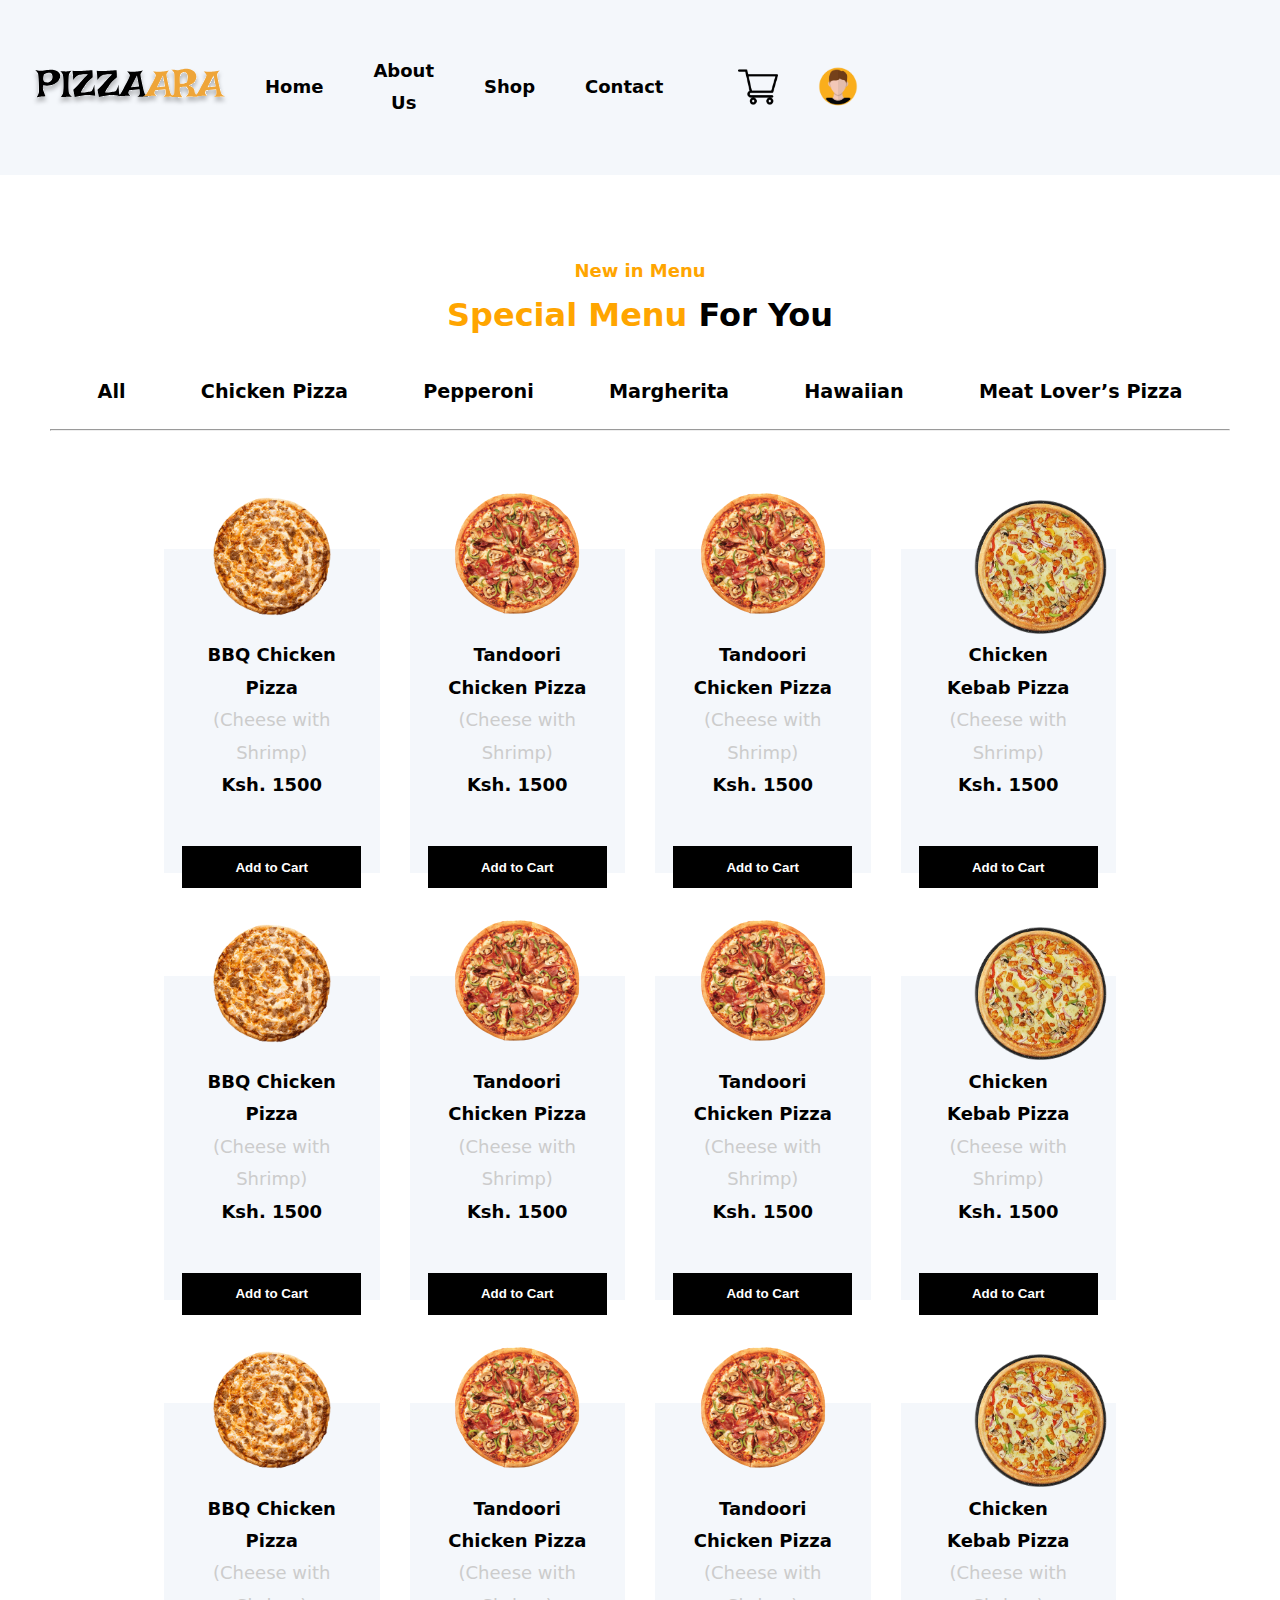
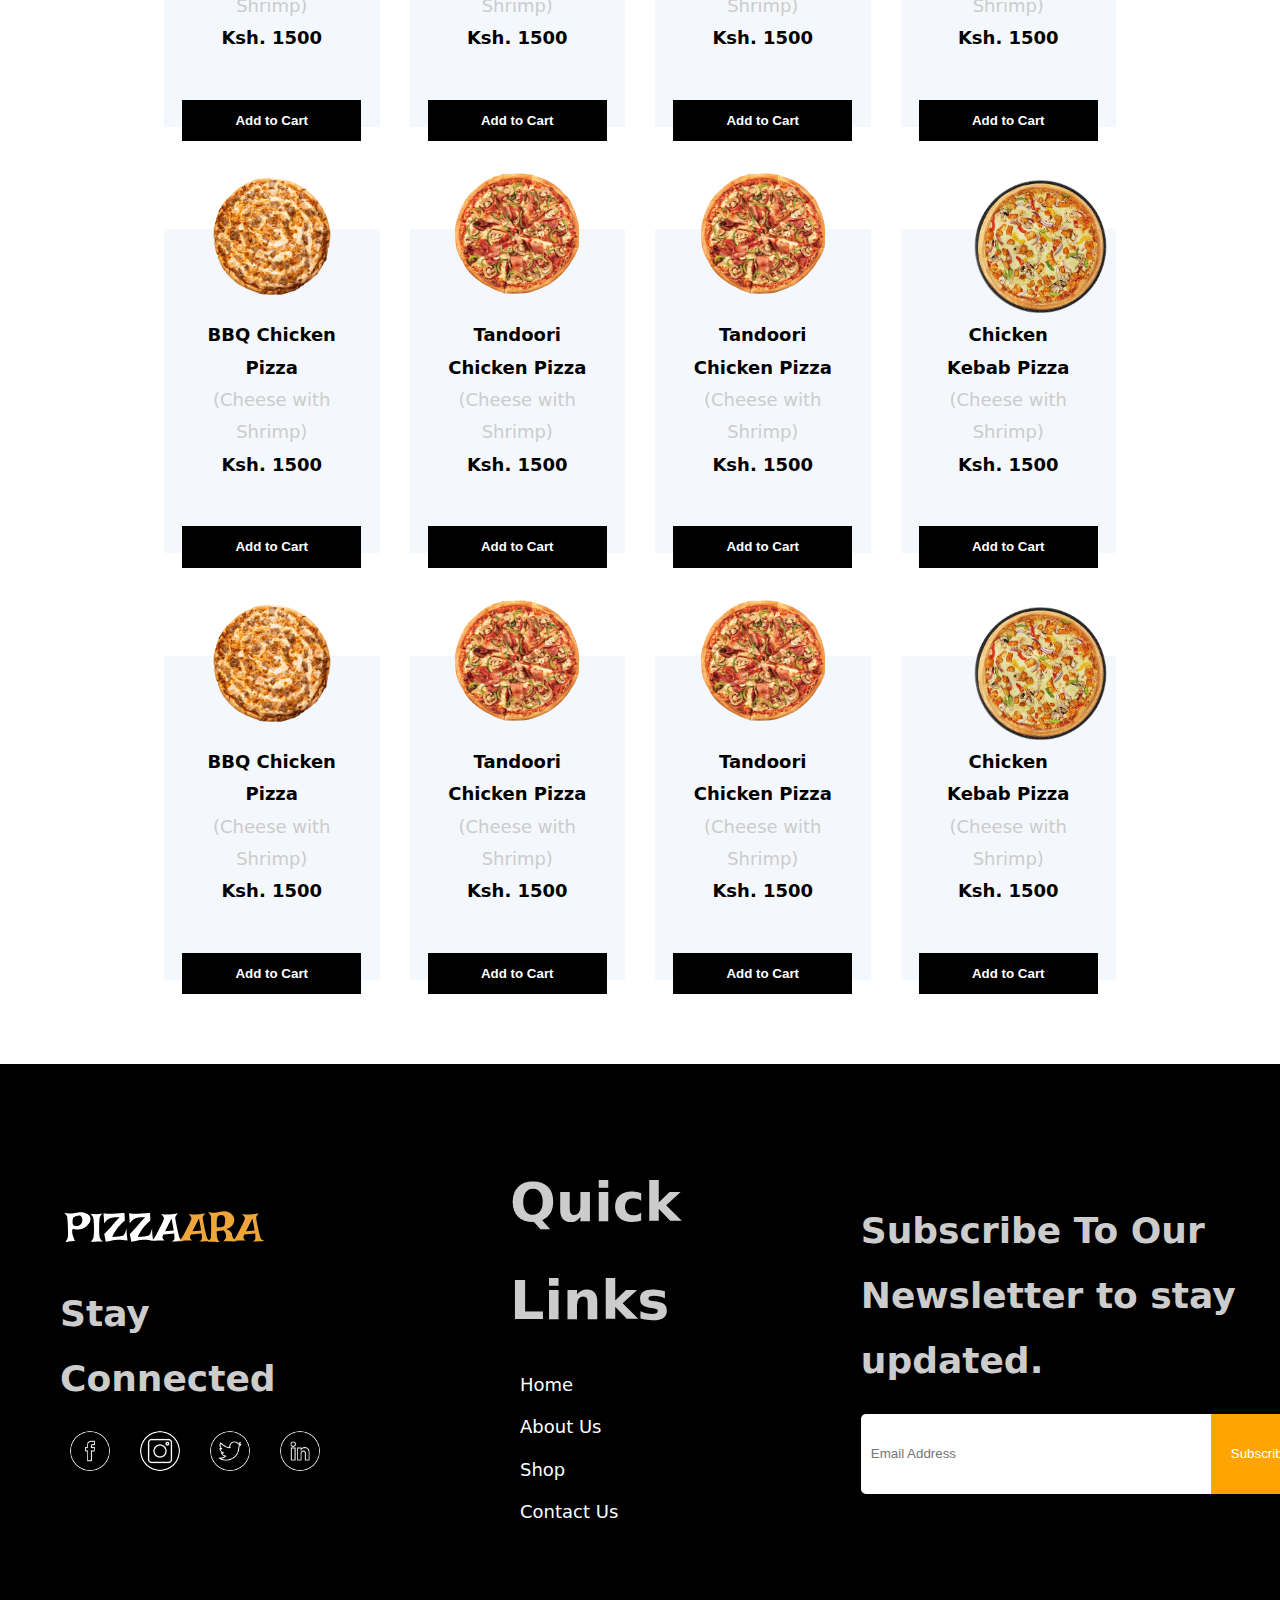
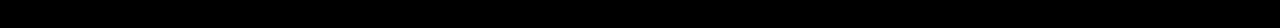
==== sass/pages/shop/index.html @ 1bff8147 "finished 90% of the shop website" ====
<!DOCTYPE html>
<html lang="en">
<head>
  <meta charset="UTF-8">
  <meta name="viewport" content="width=device-width, initial-scale=1.0">
  <title>my shop pizzara website</title>
  <link rel="stylesheet" href="/css/style.css">
</head>
<body>

  <!-- Header Section -->
  <header>
    <nav>
      <div class="container">
        <div class="nav">
          <div class="nav-left">
            <img src="../../../images/logo.svg" alt="Main Logo" width="90" />
          </div>
          <div class="nav-center">
            <ul>
              <li><a href="#home">Home</a></li>
              <li><a href="#about">About Us</a></li>
              <li><a href="#shop">Shop</a></li>
              <li><a href="#contact">Contact</a></li>
            </ul>
          </div>
          <div class="nav-right">
            <img src="../../../images/shopping-cart.png" alt="Shopping Cart" />
            <img src="../../../images/avatar.png" alt="User Avatar" />
          </div>
          <i class="fa-solid fa-bars"></i>
        </div>
      </div>
    </nav>
  </header>

  <!-- Menu Section -->
  <section class="menu">
    <div class="container">
      <div class="menu-container">
        <span class="yellow">New in Menu</span>
        <div>
          <h1><span class="yellow">Special Menu</span> For You</h1>
        </div>
        <ul>
          <li><a href="#">All</a></li>         
          <li><a href="#">Chicken Pizza</a></li>
          <li><a href="#">Pepperoni</a></li>
          <li><a href="#">Margherita</a></li>
          <li><a href="#">Hawaiian</a></li>
          <li><a href="#">Meat Lover’s Pizza</a></li>
        </ul>
        <hr />
      </div>
    </div>

    <!-- Pizza Items Section -->
    <div class="shop-container">
      <div class="variaties">
        <div class="varieties-container">
          <div class="variaties-img">
            <img src="../../../images/barbecue-chicken-pizza.png" alt="BBQ Chicken Pizza" />
          </div>
          <div class="varieties-content">
            <p class="v-c-bold">BBQ Chicken Pizza <br /></p>
            <span>(Cheese with Shrimp)</span> <br />
            <p class="v-c-bold">Ksh. 1500</p>
          </div>
          <div class="varieties-btn">
            <button class="v-c-bold" type="button">Add to Cart</button>
          </div>
        </div>
      </div>

      <div class="variaties">
        <div class="varieties-container">
          <div class="variaties-img">
            <img src="../../../images/tandoori-chicken.png" alt="Tandoori Chicken Pizza" />
          </div>
          <div class="varieties-content">
            <p class="v-c-bold">Tandoori Chicken Pizza<br /></p>
            <span>(Cheese with Shrimp)</span> <br />
            <p class="v-c-bold">Ksh. 1500</p>
          </div>
          <div class="varieties-btn">
            <button class="v-c-bold" type="button">Add to Cart</button>
          </div>
        </div>
      </div>

      <div class="variaties">
        <div class="varieties-container">
          <div class="variaties-img">
            <img src="../../../images/tandoori-chicken.png" alt="Tandoori Chicken Pizza" />
          </div>
          <div class="varieties-content">
            <p class="v-c-bold">Tandoori Chicken Pizza<br /></p>
            <span>(Cheese with Shrimp)</span> <br />
            <p class="v-c-bold">Ksh. 1500</p>
          </div>
          <div class="varieties-btn">
            <button class="v-c-bold" type="button">Add to Cart</button>
          </div>
        </div>
      </div>

      <div class="variaties">
        <div class="varieties-container">
          <div class="variaties-img">
            <img class="var" src="../../../images/chicken-kebab.png" alt="Chicken Kebab Pizza" />
          </div>
          <div class="varieties-content">
            <p class="v-c-bold">Chicken Kebab Pizza<br /></p>
            <span>(Cheese with Shrimp)</span> <br />
            <p class="v-c-bold">Ksh. 1500</p>
          </div>
          <div class="varieties-btn">
            <button class="v-c-bold" type="button">Add to Cart</button>
          </div>
        </div>
      </div>

      <div class="variaties">
        <div class="varieties-container">
          <div class="variaties-img">
            <img src="../../../images/barbecue-chicken-pizza.png" alt="BBQ Chicken Pizza" />
          </div>
          <div class="varieties-content">
            <p class="v-c-bold">BBQ Chicken Pizza <br /></p>
            <span>(Cheese with Shrimp)</span> <br />
            <p class="v-c-bold">Ksh. 1500</p>
          </div>
          <div class="varieties-btn">
            <button class="v-c-bold" type="button">Add to Cart</button>
          </div>
        </div>
      </div>

      <div class="variaties">
        <div class="varieties-container">
          <div class="variaties-img">
            <img src="../../../images/tandoori-chicken.png" alt="Tandoori Chicken Pizza" />
          </div>
          <div class="varieties-content">
            <p class="v-c-bold">Tandoori Chicken Pizza<br /></p>
            <span>(Cheese with Shrimp)</span> <br />
            <p class="v-c-bold">Ksh. 1500</p>
          </div>
          <div class="varieties-btn">
            <button class="v-c-bold" type="button">Add to Cart</button>
          </div>
        </div>
      </div>

      <div class="variaties">
        <div class="varieties-container">
          <div class="variaties-img">
            <img src="../../../images/tandoori-chicken.png" alt="Tandoori Chicken Pizza" />
          </div>
          <div class="varieties-content">
            <p class="v-c-bold">Tandoori Chicken Pizza<br /></p>
            <span>(Cheese with Shrimp)</span> <br />
            <p class="v-c-bold">Ksh. 1500</p>
          </div>
          <div class="varieties-btn">
            <button class="v-c-bold" type="button">Add to Cart</button>
          </div>
        </div>
      </div>

      <div class="variaties">
        <div class="varieties-container">
          <div class="variaties-img">
            <img class="var" src="../../../images/chicken-kebab.png" alt="Chicken Kebab Pizza" />
          </div>
          <div class="varieties-content">
            <p class="v-c-bold">Chicken Kebab Pizza<br /></p>
            <span>(Cheese with Shrimp)</span> <br />
            <p class="v-c-bold">Ksh. 1500</p>
          </div>
          <div class="varieties-btn">
            <button class="v-c-bold" type="button">Add to Cart</button>
          </div>
        </div>
      </div>

      <div class="variaties">
        <div class="varieties-container">
          <div class="variaties-img">
            <img src="../../../images/barbecue-chicken-pizza.png" alt="BBQ Chicken Pizza" />
          </div>
          <div class="varieties-content">
            <p class="v-c-bold">BBQ Chicken Pizza <br /></p>
            <span>(Cheese with Shrimp)</span> <br />
            <p class="v-c-bold">Ksh. 1500</p>
          </div>
          <div class="varieties-btn">
            <button class="v-c-bold" type="button">Add to Cart</button>
          </div>
        </div>
      </div>

      <div class="variaties">
        <div class="varieties-container">
          <div class="variaties-img">
            <img src="../../../images/tandoori-chicken.png" alt="Tandoori Chicken Pizza" />
          </div>
          <div class="varieties-content">
            <p class="v-c-bold">Tandoori Chicken Pizza<br /></p>
            <span>(Cheese with Shrimp)</span> <br />
            <p class="v-c-bold">Ksh. 1500</p>
          </div>
          <div class="varieties-btn">
            <button class="v-c-bold" type="button">Add to Cart</button>
          </div>
        </div>
      </div>

      <div class="variaties">
        <div class="varieties-container">
          <div class="variaties-img">
            <img src="../../../images/tandoori-chicken.png" alt="Tandoori Chicken Pizza" />
          </div>
          <div class="varieties-content">
            <p class="v-c-bold">Tandoori Chicken Pizza<br /></p>
            <span>(Cheese with Shrimp)</span> <br />
            <p class="v-c-bold">Ksh. 1500</p>
          </div>
          <div class="varieties-btn">
            <button class="v-c-bold" type="button">Add to Cart</button>
          </div>
        </div>
      </div>

      <div class="variaties">
        <div class="varieties-container">
          <div class="variaties-img">
            <img class="var" src="../../../images/chicken-kebab.png" alt="Chicken Kebab Pizza" />
          </div>
          <div class="varieties-content">
            <p class="v-c-bold">Chicken Kebab Pizza<br /></p>
            <span>(Cheese with Shrimp)</span> <br />
            <p class="v-c-bold">Ksh. 1500</p>
          </div>
          <div class="varieties-btn">
            <button class="v-c-bold" type="button">Add to Cart</button>
          </div>
        </div>
      </div>

      <div class="variaties">
        <div class="varieties-container">
          <div class="variaties-img">
            <img src="../../../images/barbecue-chicken-pizza.png" alt="BBQ Chicken Pizza" />
          </div>
          <div class="varieties-content">
            <p class="v-c-bold">BBQ Chicken Pizza <br /></p>
            <span>(Cheese with Shrimp)</span> <br />
            <p class="v-c-bold">Ksh. 1500</p>
          </div>
          <div class="varieties-btn">
            <button class="v-c-bold" type="button">Add to Cart</button>
          </div>
        </div>
      </div>

      <div class="variaties">
        <div class="varieties-container">
          <div class="variaties-img">
            <img src="../../../images/tandoori-chicken.png" alt="Tandoori Chicken Pizza" />
          </div>
          <div class="varieties-content">
            <p class="v-c-bold">Tandoori Chicken Pizza<br /></p>
            <span>(Cheese with Shrimp)</span> <br />
            <p class="v-c-bold">Ksh. 1500</p>
          </div>
          <div class="varieties-btn">
            <button class="v-c-bold" type="button">Add to Cart</button>
          </div>
        </div>
      </div>

      <div class="variaties">
        <div class="varieties-container">
          <div class="variaties-img">
            <img src="../../../images/tandoori-chicken.png" alt="Tandoori Chicken Pizza" />
          </div>
          <div class="varieties-content">
            <p class="v-c-bold">Tandoori Chicken Pizza<br /></p>
            <span>(Cheese with Shrimp)</span> <br />
            <p class="v-c-bold">Ksh. 1500</p>
          </div>
          <div class="varieties-btn">
            <button class="v-c-bold" type="button">Add to Cart</button>
          </div>
        </div>
      </div>

      <div class="variaties">
        <div class="varieties-container">
          <div class="variaties-img">
            <img class="var" src="../../../images/chicken-kebab.png" alt="Chicken Kebab Pizza" />
          </div>
          <div class="varieties-content">
            <p class="v-c-bold">Chicken Kebab Pizza<br /></p>
            <span>(Cheese with Shrimp)</span> <br />
            <p class="v-c-bold">Ksh. 1500</p>
          </div>
          <div class="varieties-btn">
            <button class="v-c-bold" type="button">Add to Cart</button>
          </div>
        </div>
      </div>

      <div class="variaties">
        <div class="varieties-container">
          <div class="variaties-img">
            <img src="../../../images/barbecue-chicken-pizza.png" alt="BBQ Chicken Pizza" />
          </div>
          <div class="varieties-content">
            <p class="v-c-bold">BBQ Chicken Pizza <br /></p>
            <span>(Cheese with Shrimp)</span> <br />
            <p class="v-c-bold">Ksh. 1500</p>
          </div>
          <div class="varieties-btn">
            <button class="v-c-bold" type="button">Add to Cart</button>
          </div>
        </div>
      </div>

      <div class="variaties">
        <div class="varieties-container">
          <div class="variaties-img">
            <img src="../../../images/tandoori-chicken.png" alt="Tandoori Chicken Pizza" />
          </div>
          <div class="varieties-content">
            <p class="v-c-bold">Tandoori Chicken Pizza<br /></p>
            <span>(Cheese with Shrimp)</span> <br />
            <p class="v-c-bold">Ksh. 1500</p>
          </div>
          <div class="varieties-btn">
            <button class="v-c-bold" type="button">Add to Cart</button>
          </div>
        </div>
      </div>

      <div class="variaties">
        <div class="varieties-container">
          <div class="variaties-img">
            <img src="../../../images/tandoori-chicken.png" alt="Tandoori Chicken Pizza" />
          </div>
          <div class="varieties-content">
            <p class="v-c-bold">Tandoori Chicken Pizza<br /></p>
            <span>(Cheese with Shrimp)</span> <br />
            <p class="v-c-bold">Ksh. 1500</p>
          </div>
          <div class="varieties-btn">
            <button class="v-c-bold" type="button">Add to Cart</button>
          </div>
        </div>
      </div>

      <div class="variaties">
        <div class="varieties-container">
          <div class="variaties-img">
            <img class="var" src="../../../images/chicken-kebab.png" alt="Chicken Kebab Pizza" />
          </div>
          <div class="varieties-content">
            <p class="v-c-bold">Chicken Kebab Pizza<br /></p>
            <span>(Cheese with Shrimp)</span> <br />
            <p class="v-c-bold">Ksh. 1500</p>
          </div>
          <div class="varieties-btn">
            <button class="v-c-bold" type="button">Add to Cart</button>
          </div>
        </div>
      </div>
    </div>
  </section>

  <!-- Footer Section -->
  <footer>
    <div class="container">
      <div class="footer-container">
        <!-- Social Media and Logo -->
        <div class="footer-left">
          <img src="../../../images/logo_light.svg" alt="Main Logo" class="footer-logo" />
          <h4>Stay Connected</h4>
          <div class="social-icons">
            <img src="../../../images/facebook.png" alt="Facebook" />
            <img src="../../../images/instagram.png" alt="Instagram" />
            <img src="../../../images/twitter.png" alt="Twitter" />
            <img src="../../../images/linkedin.png" alt="LinkedIn" />
          </div>
        </div>

        <!-- Quick Links Section -->
        <div class="quick-links">
          <h4>Quick Links</h4>
          <ul>
            <li><a href="#home">Home</a></li>
            <li><a href="#about">About Us</a></li>
            <li><a href="#shop">Shop</a></li>
            <li><a href="#contact">Contact Us</a></li>
          </ul>
        </div>

        <!-- Newsletter Section -->
        <div class="newsletter">
          <h4>Subscribe To Our Newsletter to stay updated.</h4>
          <form action="#">
            <div class="mail-box">
              <input type="email" placeholder="Email Address" class="input" />
              <button type="submit" class="subscribe-btn">Subscribe</button>
            </div>
          </form>
        </div>
      </div>
    </div>
  </footer>

</body>
</html>
---- css/style.css ----
body {
  font-family: "Kanit", system-ui;
}

* {
  margin: 0;
  padding: 0;
  box-sizing: border-box;
}

ul {
  list-style-type: none;
  margin: 0 10px;
}

a {
  color: #000;
  text-decoration: none;
}

.container {
  width: 80%;
  margin: 0 auto;
}

@media (min-width: 600px) {
  .container {
    width: 100%;
    padding: 20px;
    display: grid;
    grid-template-columns: 1fr;
  }
  .nav, .hero, .menu, .footer .variaties .why-us-section .support-section {
    flex-direction: column;
    justify-content: space-between;
  }
  .nav-left, .nav-center, .nav-right {
    flex: 1;
    display: grid;
    justify-content: space-between;
  }
  .menu {
    flex-direction: column;
  }
  .footer {
    flex-direction: column;
    justify-content: space-between;
  }
}
/* Desktop styles */
@media (min-width: 1024px) {
  body {
    font-size: 18px;
    line-height: 1.8;
  }
  .container {
    width: 100%;
    padding: 30px;
    display: grid;
    grid-template-columns: 1fr;
  }
  .nav, .hero, .menu, .footer {
    flex-direction: row;
  }
  .footer {
    flex-direction: column;
    justify-content: space-between;
  }
}
nav {
  background-color: #F4F7FB;
}
nav .nav {
  display: flex;
  justify-content: space-between;
  align-items: center;
  flex-direction: row;
  flex-wrap: nowrap;
  flex-direction: row;
}
nav .nav .nav-left img {
  width: 200px;
}
nav .nav .nav-right {
  display: flex;
  justify-content: space-between;
  align-items: center;
  flex-direction: row;
  flex-wrap: nowrap;
  flex-direction: row;
}
nav .nav .nav-right img {
  margin-left: 40px;
  width: 40px;
}
nav .nav .nav-right img:nth-child(2) {
  margin-right: 28em;
}
nav .nav .nav-center ul {
  display: flex;
  justify-content: flex;
  align-items: center;
  flex-direction: center;
  flex-wrap: nowrap;
  flex-direction: center;
  text-align: center;
  font-weight: bold;
}
nav .nav .nav-center a {
  padding: 25px;
}
nav .nav .nav-center a {
  display: inline-block;
}
nav .nav .nav-center a:hover {
  color: white;
  background-color: orange;
  height: 40%;
}

.nav-center {
  display: inline-block;
  display: flex;
  justify-content: flex;
  align-items: center;
  flex-direction: center;
  flex-wrap: nowrap;
  flex-direction: center;
}

@media screen and (max-width: 600px) {
  .nav-center {
    display: none;
  }
  .nav-center a {
    margin-bottom: 10px;
  }
  .nav-center .fa-bars {
    display: inline-block;
  }
}
.hero-container {
  display: flex;
  justify-content: space-between;
  align-items: center;
  flex-direction: row;
  flex-wrap: nowrap;
  flex-direction: row;
  margin-top: 20px;
  gap: 20px;
}
.hero-container .left {
  flex: 1;
}
.hero-container .left span {
  color: #000;
  margin-bottom: 10px;
}
.hero-container .left h1 {
  font-size: 3rem;
  font-weight: 700;
  line-height: 1.2;
  color: #333;
  margin-bottom: 20px;
}
.hero-container .left h1 span {
  color: orange;
  font-weight: 700;
  font-size: 3rem;
}
.hero-container .left p {
  font-size: 1rem;
  color: #000;
  margin-bottom: 30px;
}
.hero-container .search-box {
  display: flex;
  justify-content: start;
  margin-top: 20px;
  position: relative;
  align-items: center;
  box-shadow: 0 0 5px #ccc;
}
.hero-container .search-box .search-input {
  width: 80%;
  height: 60px;
  padding: 10px 10px 10px 40px;
  font-size: 16px;
  border: none;
}
.hero-container .search-box .search-btn {
  padding: 10px 20px;
  width: 20%;
  font-size: 16px;
  height: 60px;
  background-color: #000;
  color: white;
  border: none;
  border-radius: 0 4px 4px 0;
  cursor: pointer;
  transition: background-color 0.3s ease;
}
.hero-container .search-box .search-btn:hover {
  background-color: #333;
}
.hero-container .search-box .search-icon {
  position: absolute;
  left: 20px;
  top: 50%;
  transform: translateY(-50%);
  font-size: 18px;
  color: #000;
  pointer-events: none;
}
.hero-container .cuts {
  display: flex;
  justify-content: space-between;
  margin-top: 30px;
  gap: 30px;
}
.hero-container .cuts .cutt {
  text-align: center;
  padding: 2em;
  display: flex;
  justify-content: center;
  align-items: center;
  flex-direction: column;
  flex-wrap: nowrap;
  flex-direction: column;
  background-color: #F4F7FB;
  align-content: center;
}
.hero-container .cuts .cut1 {
  width: 50px;
  height: 50px;
  display: flex;
  justify-content: center;
  align-items: center;
  flex-direction: column;
  flex-wrap: nowrap;
  flex-direction: column;
  border-radius: 50%;
  background-color: #000;
}
.hero-container .cuts .cut1 img {
  height: 30px;
  width: 30px;
}
.hero-container .cuts h6 {
  font-weight: bold;
  color: #000;
}

.right {
  display: flex;
  justify-content: flex;
  align-items: center;
  flex-direction: column;
  flex-wrap: nowrap;
  flex-direction: column;
  flex-direction: column;
  justify-content: center;
  flex: 1;
  align-items: center;
}
.right .piz1 {
  margin-bottom: 30px;
  display: flex;
  justify-content: center;
}
.right .piz1 img {
  width: 70%;
}
.right .pizzas {
  display: flex;
  justify-content: space-around;
  align-items: center;
  flex-direction: center;
  flex-wrap: nowrap;
  flex-direction: center;
}
.right .pizzas img:first-child {
  width: 22%;
}
.right .pizzas img {
  margin: 0 10px;
  width: 15%;
}

.menu {
  margin: 50px 0;
  padding: 0 20px;
  text-align: center;
}
.menu .yellow {
  color: orange;
  margin-bottom: 10px;
  font-weight: 600;
}
.menu h1 {
  font-size: 2rem;
  font-weight: bold;
  margin-bottom: 30px;
}
.menu ul {
  display: flex;
  justify-content: space-around;
  align-items: center;
  flex-direction: row;
  flex-wrap: nowrap;
  flex-direction: row;
  margin-top: 20px;
}
.menu ul li {
  font-size: 1.2rem;
  font-weight: bold;
}
.menu ul li a {
  transition: color 0.3s ease;
}
.menu ul li a:hover {
  color: orange;
  border-bottom: 5px solid orange;
  padding: 16px 0;
}
.menu hr {
  margin-top: 20px;
}

.variaties {
  display: flex;
  justify-content: space-evenly;
  gap: 15em;
  align-items: center;
}
.variaties .varieties-container {
  display: flex;
  justify-content: center;
  align-items: center;
  flex-direction: column;
  flex-wrap: nowrap;
  flex-direction: column;
}
.variaties .varieties-container .var {
  width: 195px;
  align-items: center;
}
.variaties .varieties-container .v-c-bold {
  font-weight: bold;
}
.variaties .variaties-img {
  width: 130px;
  height: 130px;
}
.variaties .variaties-img img {
  width: 100%;
}
.variaties .varieties-content {
  background-color: #F4F7FB;
  padding: 5em 2em 4em 2em;
  margin-top: -4em;
  z-index: -1;
}
.variaties .varieties-content span {
  color: #ccc;
}
.variaties .varieties-btn {
  width: 100%;
  margin-top: -1.5em;
}
.variaties .varieties-btn button {
  background-color: #000;
  border: none;
  padding: 1em 4em;
  color: #fff;
}

.var-btn {
  margin: 20px auto;
  text-align: center;
  padding: 10px 20px;
  background-color: #ff6600;
  color: white;
  border: none;
  border-radius: 5px;
  cursor: pointer;
}

.why-us-section {
  padding: 90px 0;
}
.why-us-section .why-us-container {
  display: flex;
  justify-content: space-around;
  align-items: center;
  flex-direction: row;
  flex-wrap: nowrap;
  flex-direction: row;
  max-width: 900px;
  margin: 0 auto;
}
.why-us-section .why-us-image {
  flex: 1;
}
.why-us-section .why-us-image img {
  max-width: 100%;
}
.why-us-section .why-us-content {
  flex: 1;
  justify-content: center;
  padding-right: 10px;
}
.why-us-section .why-us-content .why-us-top {
  display: flex;
  align-items: flex-start;
  margin: 3em 15px 0 2.5em;
  flex-direction: column;
}
.why-us-section .why-us-content .why-us-top .feature-text {
  font-size: 1em;
}
.why-us-section .why-us-content .highlight {
  color: #000;
  font-weight: bold;
  display: block;
  font-size: 1.2rem;
  margin-bottom: 10px;
}
.why-us-section .why-us-content h2 {
  font-size: 2.5rem;
  color: #000;
  margin-bottom: 20px;
}
.why-us-section .why-us-content h2 .highlight-best {
  color: orange;
}
.why-us-section .why-us-content p {
  font-size: 1em;
  color: #000;
  margin-bottom: 30px;
  line-height: 1.6;
}
.why-us-section .why-us-content .features {
  background-color: #F4F7FB;
}
.why-us-section .why-us-content .features .feature {
  display: flex;
  align-items: center;
  margin: 3em 15px 0 2.5em;
  text-align: left;
  background-color: #fff;
}
.why-us-section .why-us-content .features .feature .feature-img {
  width: 70px;
  background-color: #000;
  border-radius: 50%;
  height: 70px;
  align-content: center;
  padding-left: 15px;
}
.why-us-section .why-us-content .features .feature img {
  width: 70%;
}
.why-us-section .why-us-content .features .feature h4 {
  font-size: 1.3rem;
  color: #000;
  margin-left: 25px;
}
.why-us-section .why-us-content .features .feature p {
  font-size: 1em;
  color: #ccc;
  margin-left: 25px;
  line-height: 1.5;
}

.support-section {
  background-color: white;
  padding: 60px 0;
  text-align: center;
}
.support-section .help-text {
  color: orange;
  font-size: 1em;
  font-weight: bold;
  margin-bottom: 20px;
}
.support-section h2 {
  color: #000;
  font-size: 2em;
  margin-bottom: 40px;
}
.support-section .support-details {
  display: flex;
  justify-content: space-around;
  margin: 0 auto;
}
.support-section .support-details .support-card {
  background-color: #F4F7FB;
  padding: 20px;
  box-shadow: 0px 4px 10px #F4F7FB;
  border-radius: 10px;
  text-align: center;
  flex-basis: 30%;
  transition: transform 0.3s;
}
.support-section .support-details .support-card:hover {
  transform: translateY(-10px);
}
.support-section .support-details .support-card img {
  width: 20px;
  margin-top: -30px;
}
.support-section .support-details .support-card h5 {
  font-size: 1em;
  color: #000;
  margin-bottom: 10px;
}
.support-section .support-details .support-card p {
  font-size: 1em;
  color: #ccc;
}

footer {
  background-color: #000;
  padding: 40px 0;
  color: #ccc;
}
footer .footer-container {
  display: flex;
  justify-content: space-between;
  max-width: 1200px;
  margin: 0 auto;
  padding: 20px;
}
footer .footer-left .footer-logo {
  max-width: 150px;
  margin-bottom: 20px;
}
footer .footer-left h4 {
  font-size: 2em;
  margin-bottom: 10px;
}
footer .footer-left .social-icons {
  display: flex;
  gap: 10px;
}
footer .footer-left .social-icons img {
  width: 40px;
  height: 40px;
  background-color: #000;
  padding: 10px;
  border-radius: 50%;
  transition: background-color 0.3s;
}
footer .footer-left .social-icons img:hover {
  background-color: #cc8400;
}
footer .quick-links h4 {
  font-size: 1em;
  margin-bottom: 20px;
}
footer .quick-links ul {
  list-style-type: none;
  padding: 0;
}
footer .quick-links ul li {
  margin-bottom: 10px;
}
footer .quick-links ul li a {
  color: orange;
  text-decoration: none;
  font-size: 1em;
}
footer .quick-links ul li a:hover {
  color: orange;
}
footer .newsletter h4 {
  font-size: 500;
  margin-bottom: 20px;
}
footer .newsletter .mail-box {
  display: flex;
}
footer .newsletter .mail-box .input {
  padding: 10px;
  border: none;
  border-radius: 5px 0 0 5px;
  width: 250px;
  font-size: 500;
  height: 60px;
}
footer .newsletter .mail-box .subscribe-btn {
  padding: 10px 20px;
  background-color: orange;
  border: none;
  border-radius: 0 5px 5px 0;
  color: #fff;
  font-size: 500;
  cursor: pointer;
}
footer .newsletter .mail-box .subscribe-btn:hover {
  background-color: #cc8400;
}

.shop-container {
  max-width: 80%;
  margin: 10px auto;
  padding: 20px;
  display: grid;
  grid-template-columns: repeat(4, 1fr);
  gap: 30px;
}

footer {
  background-color: #000;
  color: #ccc;
  align-items: flex-start;
}
footer .footer-container {
  display: flex;
  justify-content: space-evenly;
  align-items: center;
  flex-direction: row;
  flex-wrap: nowrap;
  flex-direction: row;
  margin: 0 auto;
  padding: 20px;
  -moz-column-gap: 10em;
       column-gap: 10em;
}
footer .footer-left .footer-logo {
  max-width: 300px;
  margin-bottom: 20px;
  flex: 1;
}
footer .footer-left h4 {
  font-size: 2em;
  margin-bottom: 10px;
}
footer .footer-left .social-icons {
  display: flex;
}
footer .footer-left .social-icons img {
  width: 60px;
  height: 60px;
  background-color: #000;
  padding: 10px;
  border-radius: 50%;
  transition: background-color 0.3s;
}
footer .footer-left .social-icons img:hover {
  background-color: #cc8400;
}
footer .quick-links {
  flex: 1;
}
footer .quick-links h4 {
  font-size: 3em;
  margin-bottom: 20px;
}
footer .quick-links ul {
  list-style-type: none;
  padding: 0;
}
footer .quick-links ul li {
  margin-bottom: 10px;
}
footer .quick-links ul li a {
  color: #fff;
  text-decoration: none;
  font-size: 1em;
}
footer .quick-links ul li a:hover {
  color: orange;
}
footer .newsletter h4 {
  font-size: 2em;
  margin-bottom: 20px;
}
footer .newsletter .mail-box {
  display: flex;
}
footer .newsletter .mail-box .input {
  padding: 10px;
  border: none;
  border-radius: 5px 0 0 5px;
  width: 350px;
  font-size: 700;
  height: 80px;
}
footer .newsletter .mail-box .subscribe-btn {
  padding: 10px 20px;
  background-color: orange;
  border: none;
  border-radius: 0 5px 5px 0;
  color: #fff;
  font-size: 500;
  cursor: pointer;
}
footer .newsletter .mail-box .subscribe-btn:hover {
  background-color: #cc8400;
}
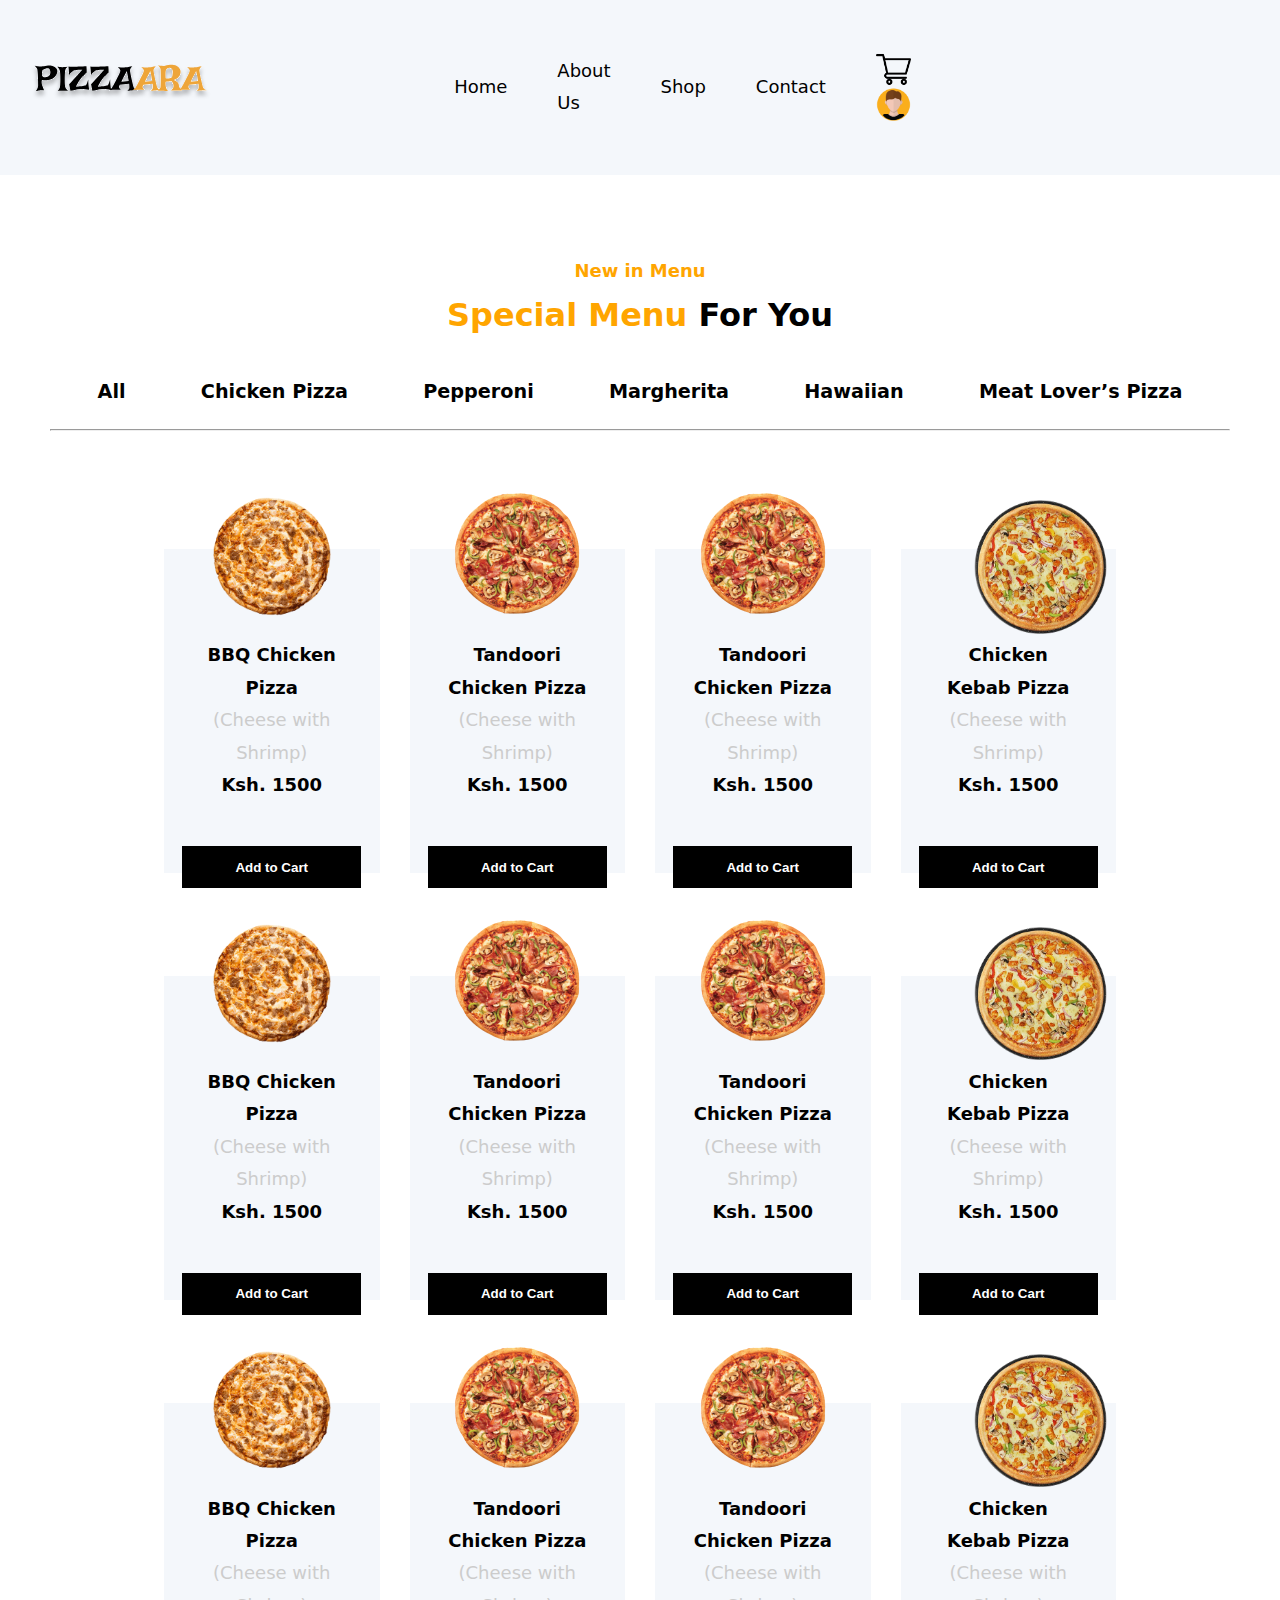
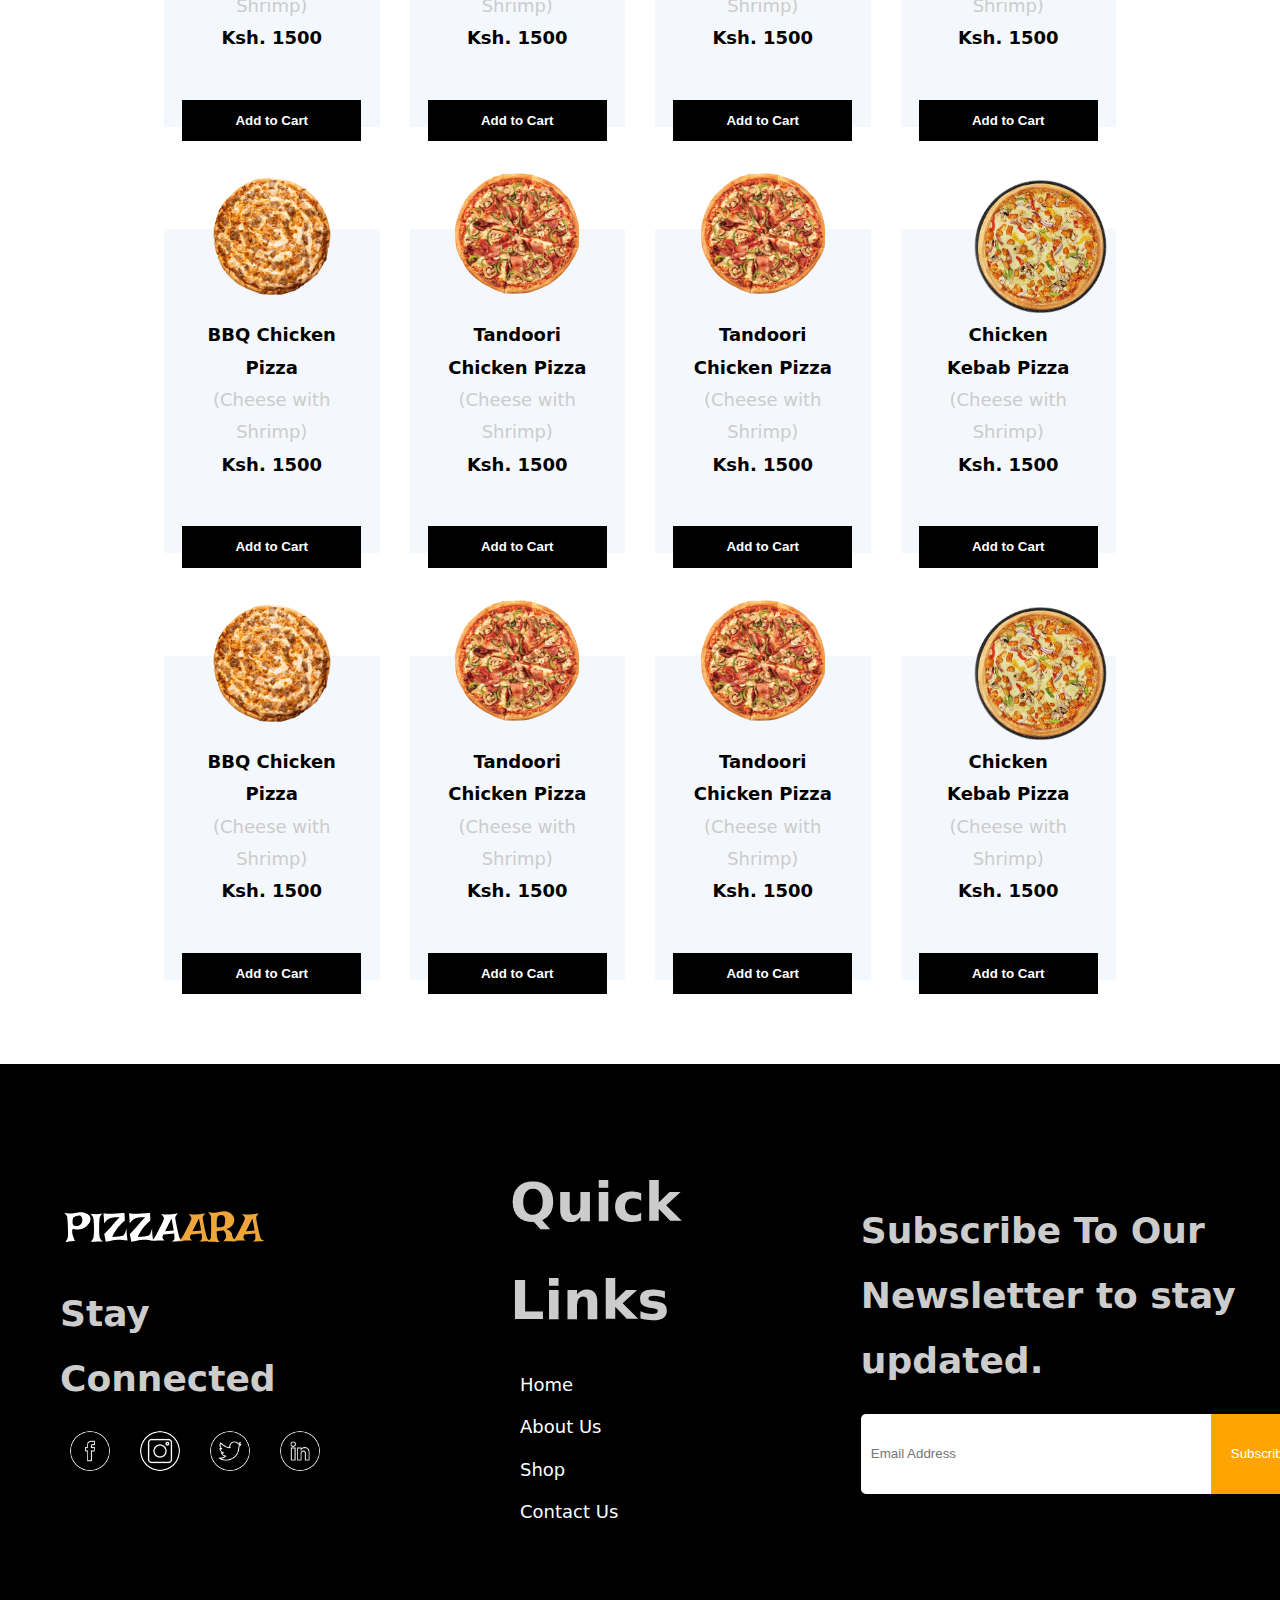
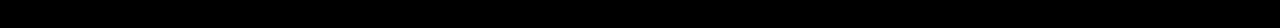
==== commit ab6941a2: "adjusted the responsive" ====
--- a/sass/pages/shop/index.html
+++ b/sass/pages/shop/index.html
@@ -14,11 +14,11 @@
       <div class="container">
         <div class="nav">
           <div class="nav-left">
-            <img src="../../../images/logo.svg" alt="Main Logo" width="90" />
+            <a href="../../../index.html"><img src="../../../images/logo.svg" alt="Main Logo" /></a>
           </div>
           <div class="nav-center">
             <ul>
-              <li><a href="#home">Home</a></li>
+              <li><a href="../../../index.html">Home</a></li>
               <li><a href="#about">About Us</a></li>
               <li><a href="#shop">Shop</a></li>
               <li><a href="#contact">Contact</a></li>
--- a/css/style.css
+++ b/css/style.css
@@ -78,23 +78,9 @@
   flex-wrap: nowrap;
   flex-direction: row;
 }
-nav .nav .nav-left img {
-  width: 200px;
-}
-nav .nav .nav-right {
-  display: flex;
-  justify-content: space-between;
-  align-items: center;
-  flex-direction: row;
-  flex-wrap: nowrap;
-  flex-direction: row;
-}
 nav .nav .nav-right img {
-  margin-left: 40px;
-  width: 40px;
-}
-nav .nav .nav-right img:nth-child(2) {
-  margin-right: 28em;
+  padding-left: 15px;
+  width: 50px;
 }
 nav .nav .nav-center ul {
   display: flex;
@@ -103,8 +89,6 @@
   flex-direction: center;
   flex-wrap: nowrap;
   flex-direction: center;
-  text-align: center;
-  font-weight: bold;
 }
 nav .nav .nav-center a {
   padding: 25px;
@@ -115,7 +99,6 @@
 nav .nav .nav-center a:hover {
   color: white;
   background-color: orange;
-  height: 40%;
 }
 
 .nav-center {
@@ -699,4 +682,66 @@
 }
 footer .newsletter .mail-box .subscribe-btn:hover {
   background-color: #cc8400;
+}
+
+@media only screen and (max-width: 600px) {
+  nav .nav {
+    flex-direction: column;
+    align-items: center;
+  }
+  .nav-left, .nav-center, .nav-right {
+    width: 100%;
+    text-align: center;
+  }
+  .nav-center ul {
+    display: flex;
+    flex-direction: column;
+    padding: 0;
+    margin: 0;
+  }
+  .nav-center ul li {
+    margin-bottom: 10px;
+  }
+  .menu-container h1, .menu-container span {
+    text-align: center;
+  }
+  .shop-container {
+    display: flex;
+    flex-direction: column;
+    align-items: center;
+  }
+  .varieties-container {
+    flex-direction: column;
+    align-items: center;
+    text-align: center;
+  }
+  .variaties-img img {
+    max-width: 100%;
+  }
+  .footer-container {
+    display: flex;
+    flex-direction: column;
+    align-items: center;
+    text-align: center;
+    width: 100%;
+  }
+  .footer-left, .quick-links, .newsletter {
+    width: 100%;
+    margin-bottom: 20px;
+  }
+  .quick-links ul {
+    display: flex;
+    flex-direction: column;
+  }
+  .newsletter .mail-box {
+    flex-direction: column;
+    align-items: center;
+  }
+  .newsletter .input {
+    width: 100%;
+    margin-bottom: 10px;
+  }
+  .subscribe-btn {
+    width: 100%;
+  }
 }